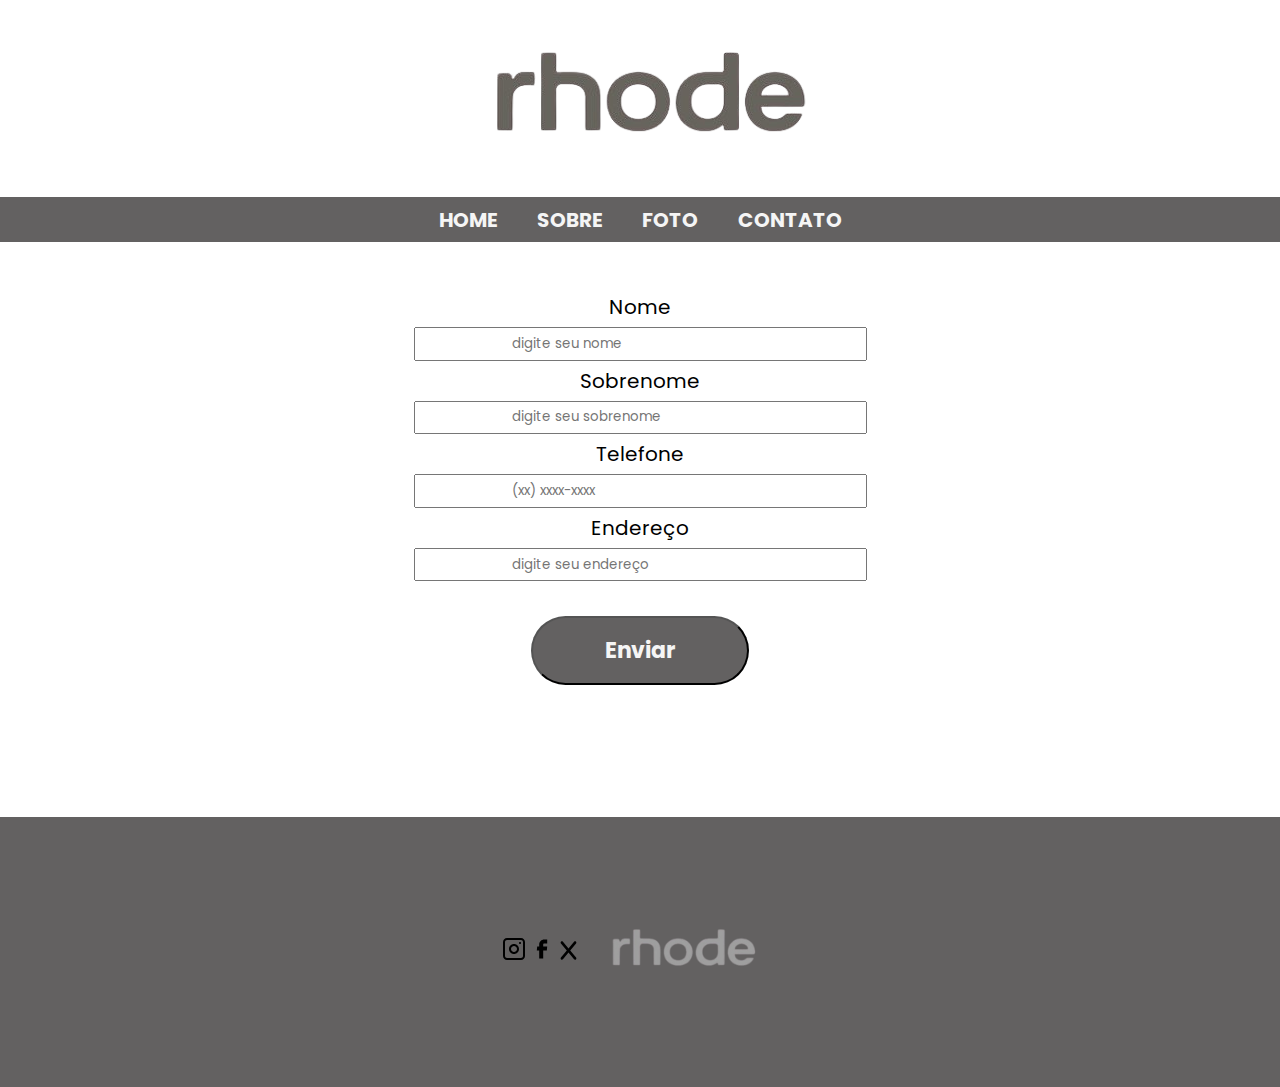
==== contato.html @ 175038c2 "commit1" ====
<!DOCTYPE html>
<html lang="pt-br">
<head>
    <meta charset="UTF-8">
    <meta name="viewport" content="width=device-width, initial-scale=1.0">
    <link rel="stylesheet" href="css/contato.css">
    <style>
        @import url('https://fonts.googleapis.com/css2?family=Poppins:ital,wght@0,100;0,200;0,300;0,400;0,500;0,600;0,700;0,800;0,900;1,100;1,200;1,300;1,400;1,500;1,600;1,700;1,800;1,900&display=swap');
        </style>
    <title>rhode</title>
</head>
<body>
    <header><img src="img/logo-rhode.png" alt=""></header>
    <div class="menu">
     <a href="index.html">HOME</a>
        <a href="sobre.html">SOBRE</a>
        <a href="foto.html">FOTO</a>
        <a href="contato.html">CONTATO</a>
    </div>
    <div class="form">
        <form action="#">
            <div class="input-grupo"> 

            <label for="name">Nome</label> 
            <input id ="name" type="text" name="name" placeholder="digite seu nome" required class="input"> 

            <label for="sobrenome">Sobrenome</label>
            <input id ="sobrenome" type="text" name="sobrenome" placeholder="digite seu sobrenome" required class="input"> 
    
            <label for="telefone">Telefone</label>
            <input id ="telefone" type="text" name="telefone" placeholder="(xx) xxxx-xxxx"  required class="input"> 

            <label for="Endereço">Endereço</label>
             <input id ="Endereço" type="text" name="Endereço" placeholder="digite seu endereço" required class="input">

            <div class="button">
              <br><button><a href="Enviar">Enviar</a> </button> 
            </div> 
            </div>
    </div>       
        </form>

        <div class="rodape">
            <div class="logos-footer">
                <img src="img/instagram-logo.svg" alt="">
                <img src="img/logo-facebook.svg" alt="">
                <img src="img/x-logo.svg" alt="" width="21px" height="21px">
            </div>
            
            <div class="footer-logo-rhode">
                <img src="img/footer-logo-rhode.png" alt="" width="200">
            </div>
        </div>
</body>
</html>
---- css/contato.css ----
@import url('https://fonts.googleapis.com/css2?family=Poppins:ital,wght@0,100;0,200;0,300;0,400;0,500;0,600;0,700;0,800;0,900;1,100;1,200;1,300;1,400;1,500;1,600;1,700;1,800;1,900&display=swap');

* {
    margin: 0;
    padding: 0;
    font-family: "Poppins", sans-serif;
    box-sizing: border-box;
}

body{
    overflow-x: hidden;
}

header {
    text-align: center;
}

.menu {
    display: flex;
    align-items: center;
    justify-content: center;
    text-align: center;
    gap: 40px;
    font-size: 20px;
    width: 100vw;
    height: 5vh;
    background-color: #636161;
}

a {
    text-decoration: none;
    color: whitesmoke;
    font-weight: 700;
    transition: 1s all;
}


a:hover {
    transform: scale(1.1);
    color: #c9c9c9;
}


.input-grupo {
    display: flex;
    flex-direction: column;
    justify-content: center;
    align-items: center;
    gap: 5px;
    margin-top: 50px;

}

.form {
    font-size: 20px;
}

.input {
    padding: 0.3rem 6rem;
}

button {
    color: #fff;
    background-color: #636161;
    padding: 1rem 4.5rem;
    font-size: 22px;
    margin-bottom: 20px;
    transition: 1.5s all;
    border-radius: 50px;
}

button:hover{
    background-color: #303030;
    transform: scale(1.1);
}

.rodape {
    background-color: #636161;
    margin-top: 112px;
    margin-bottom: 0;
    width: 100vw;
    height: 30vh;
    display: flex;
    justify-content: center;
    align-items: center;

}
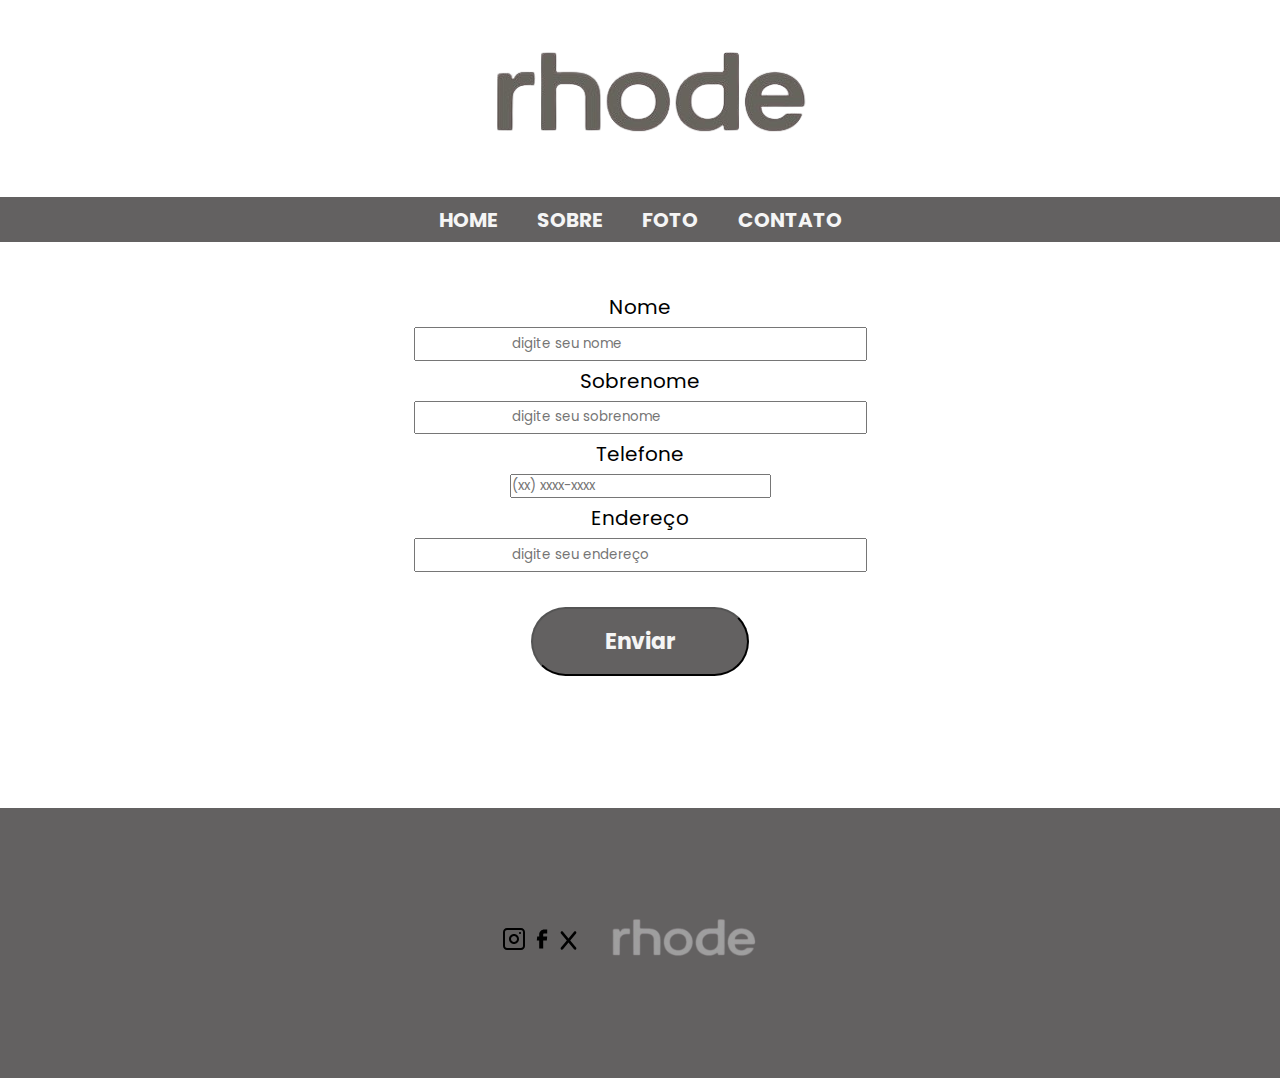
==== commit 2101ef32: "debug ctt" ====
--- a/contato.html
+++ b/contato.html
@@ -28,7 +28,7 @@
             <input id ="sobrenome" type="text" name="sobrenome" placeholder="digite seu sobrenome" required class="input"> 
     
             <label for="telefone">Telefone</label>
-            <input id ="telefone" type="text" name="telefone" placeholder="(xx) xxxx-xxxx"  required class="input"> 
+            <input id ="telefone" type="text" name="telefone" placeholder="(xx) xxxx-xxxx"> 
 
             <label for="Endereço">Endereço</label>
              <input id ="Endereço" type="text" name="Endereço" placeholder="digite seu endereço" required class="input">
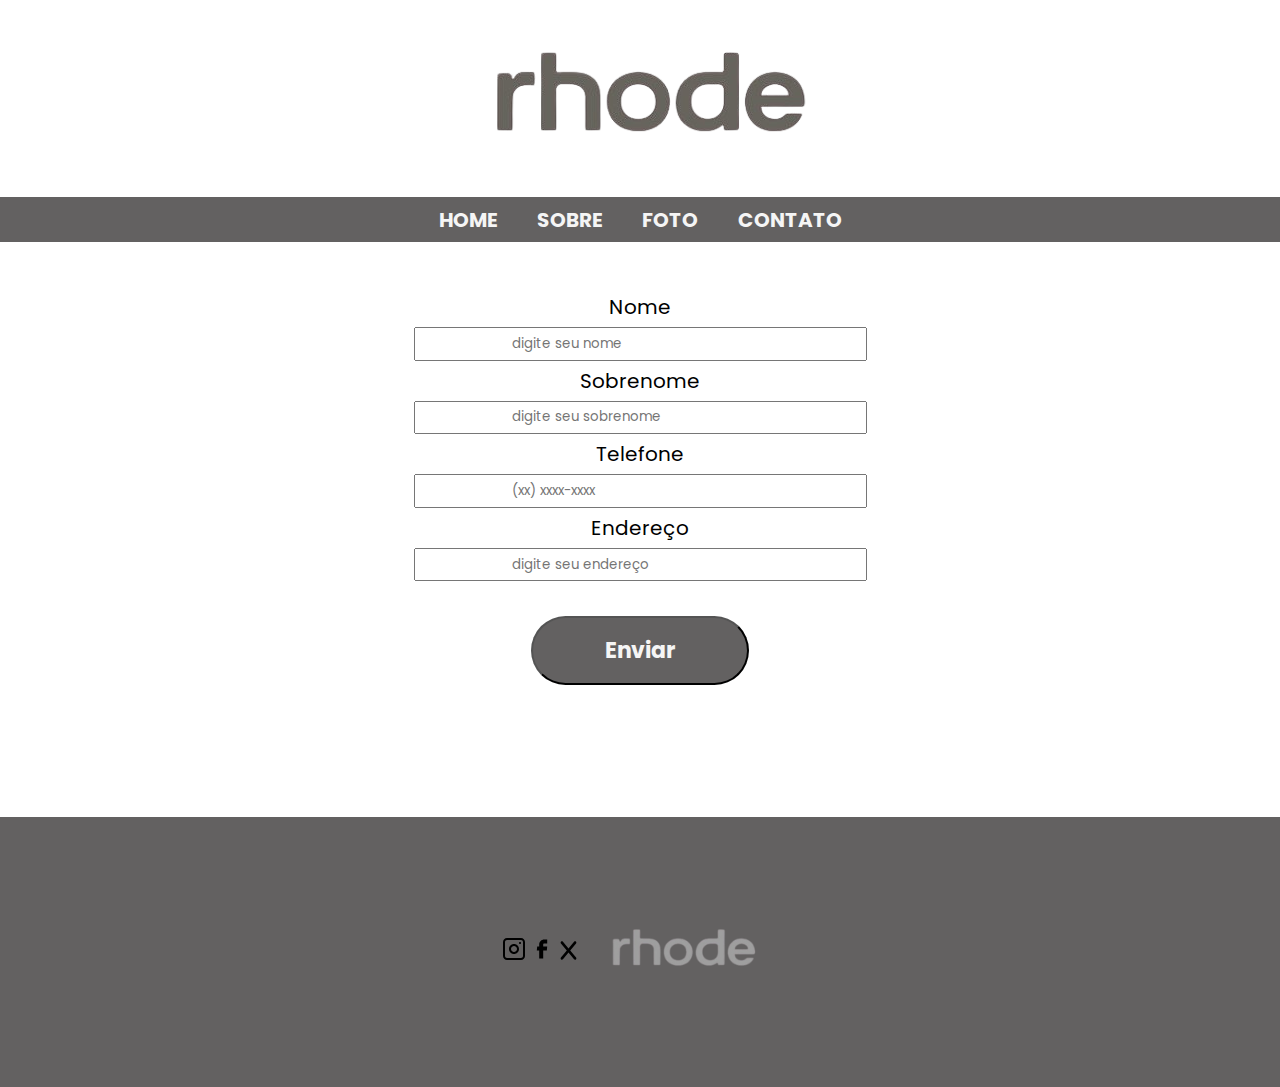
==== commit 5b26056e: "commit4" ====
--- a/contato.html
+++ b/contato.html
@@ -28,7 +28,7 @@
             <input id ="sobrenome" type="text" name="sobrenome" placeholder="digite seu sobrenome" required class="input"> 
     
             <label for="telefone">Telefone</label>
-            <input id ="telefone" type="text" name="telefone" placeholder="(xx) xxxx-xxxx"> 
+            <input id ="telefone" type="text" name="telefone" placeholder="(xx) xxxx-xxxx"  required class="input"> 
 
             <label for="Endereço">Endereço</label>
              <input id ="Endereço" type="text" name="Endereço" placeholder="digite seu endereço" required class="input">
